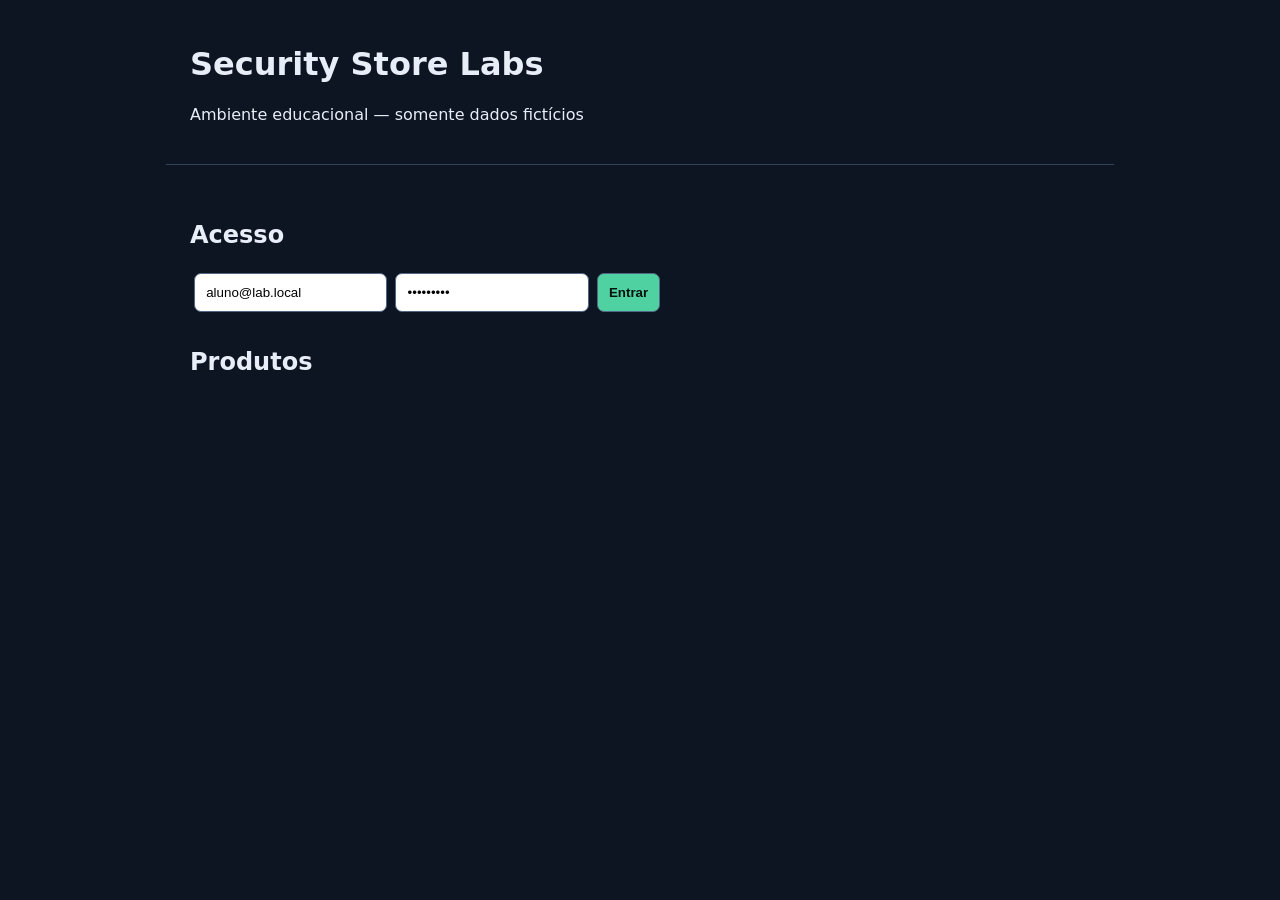
==== src/main/resources/static/index.html @ 5b783619 "chore: initialize security store lab backend" ====
<!doctype html><html lang="pt-BR"><head><meta charset="utf-8"><meta name="viewport" content="width=device-width,initial-scale=1"><title>Security Store Labs</title><link rel="stylesheet" href="styles.css"></head><body><header><h1>Security Store Labs</h1><p>Ambiente educacional — somente dados fictícios</p></header><main><section><h2>Acesso</h2><form id="login"><input id="email" type="email" value="aluno@lab.local" aria-label="E-mail"><input id="password" type="password" value="Aluno123!" aria-label="Senha"><button>Entrar</button></form><p id="identity"></p></section><section><h2>Produtos</h2><div id="products" class="grid"></div></section></main><script src="app.js"></script></body></html>
---- src/main/resources/static/styles.css ----
:root{font-family:system-ui;color:#e8eef7;background:#0d1522}body{margin:0}header,main{max-width:900px;margin:auto;padding:1.5rem}header{border-bottom:1px solid #314158}section{margin:2rem 0}.grid{display:grid;grid-template-columns:repeat(auto-fit,minmax(220px,1fr));gap:1rem}.card{background:#182538;border:1px solid #314158;border-radius:12px;padding:1rem}input,button{padding:.7rem;margin:.25rem;border-radius:7px;border:1px solid #526783}button{background:#4fd1a1;color:#07120e;font-weight:700}small{color:#9db0c7}
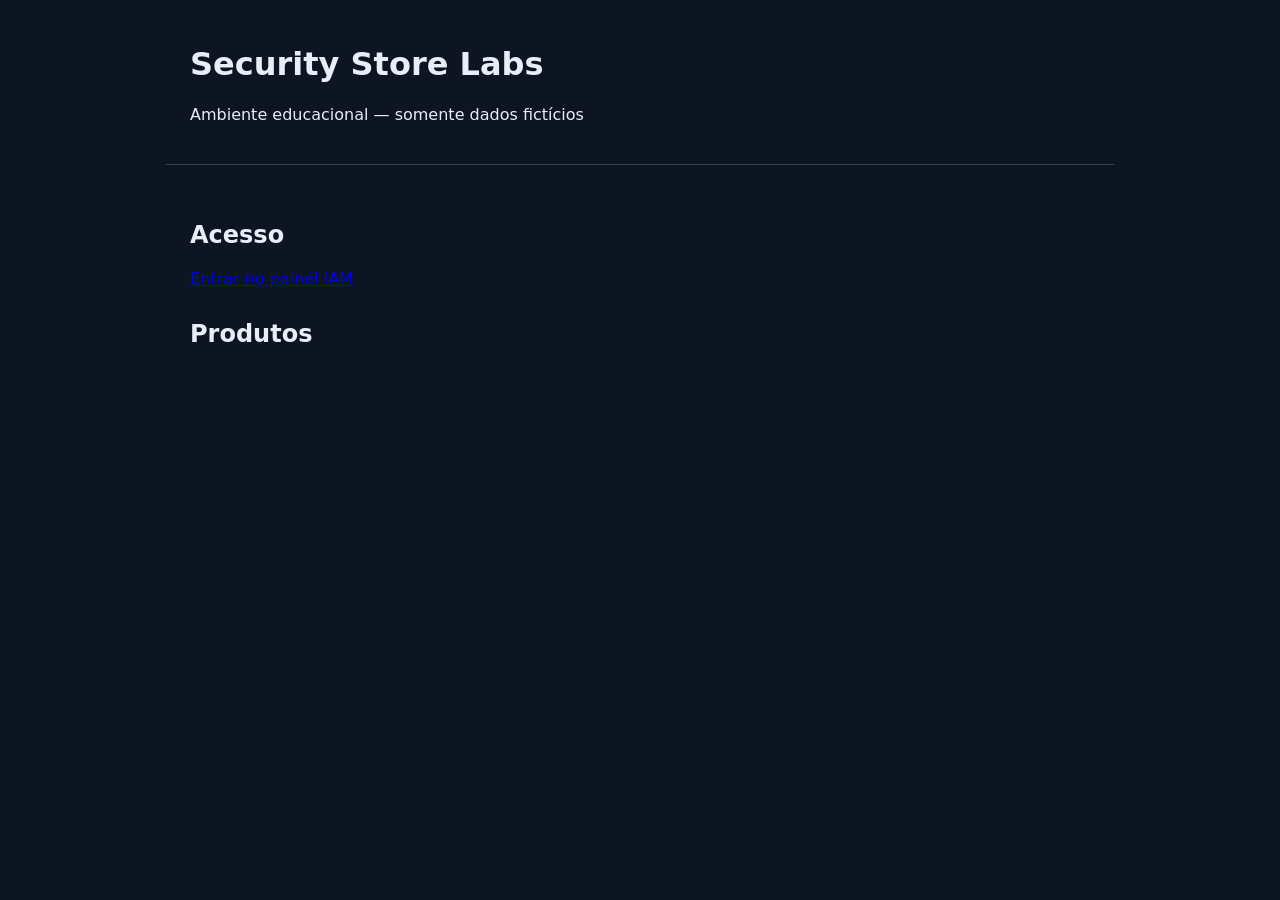
==== commit 78d5f37f: "feat: implement modular IAM with JWT sessions" ====
--- a/src/main/resources/static/index.html
+++ b/src/main/resources/static/index.html
@@ -1 +1 @@
-<!doctype html><html lang="pt-BR"><head><meta charset="utf-8"><meta name="viewport" content="width=device-width,initial-scale=1"><title>Security Store Labs</title><link rel="stylesheet" href="styles.css"></head><body><header><h1>Security Store Labs</h1><p>Ambiente educacional — somente dados fictícios</p></header><main><section><h2>Acesso</h2><form id="login"><input id="email" type="email" value="aluno@lab.local" aria-label="E-mail"><input id="password" type="password" value="Aluno123!" aria-label="Senha"><button>Entrar</button></form><p id="identity"></p></section><section><h2>Produtos</h2><div id="products" class="grid"></div></section></main><script src="app.js"></script></body></html>
+<!doctype html><html lang="pt-BR"><head><meta charset="utf-8"><meta name="viewport" content="width=device-width,initial-scale=1"><title>Security Store Labs</title><link rel="stylesheet" href="styles.css"></head><body><header><h1>Security Store Labs</h1><p>Ambiente educacional — somente dados fictícios</p></header><main><section><h2>Acesso</h2><p><a href="/login.html">Entrar no painel IAM</a></p></section><section><h2>Produtos</h2><div id="products" class="grid"></div></section></main><script src="app.js"></script></body></html>
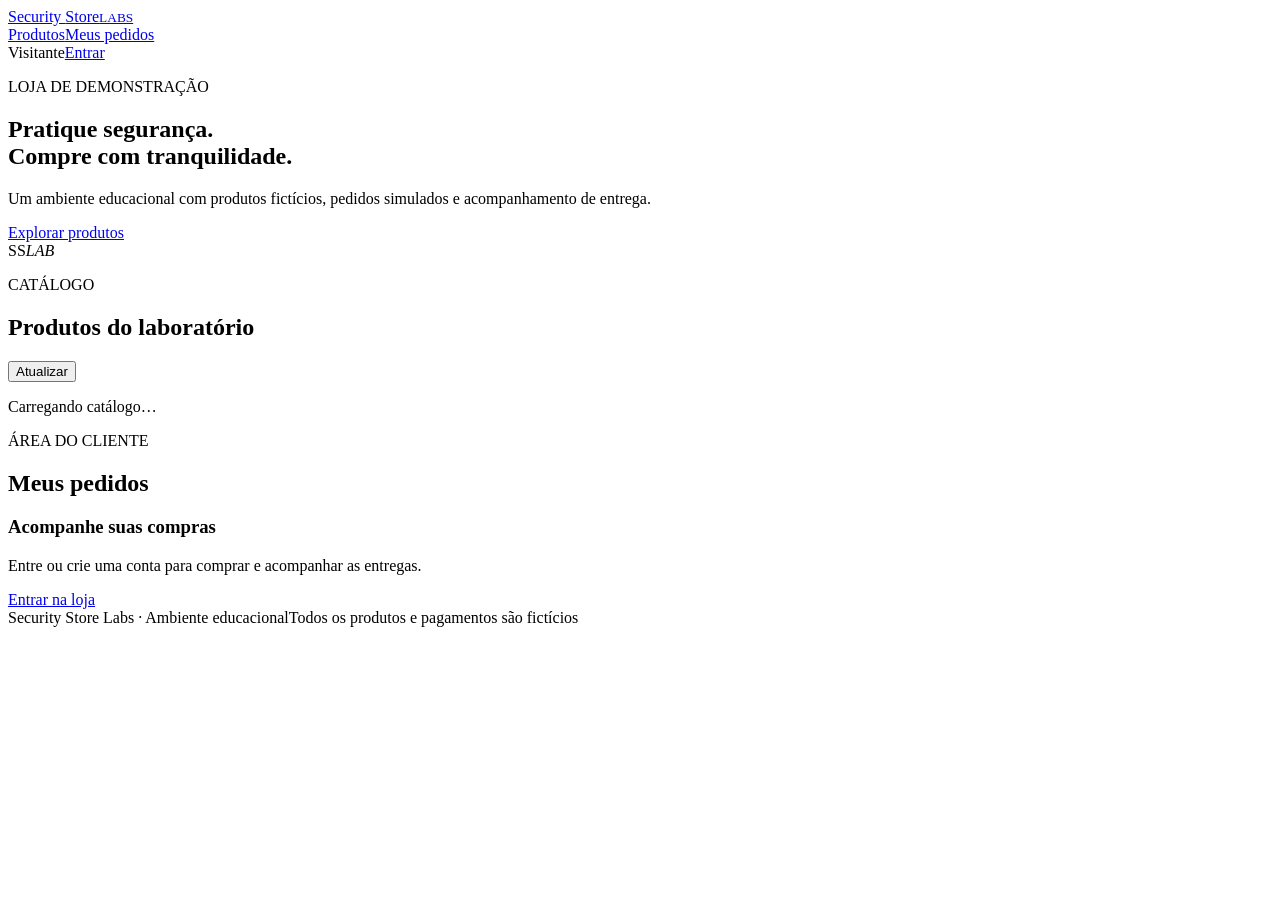
==== commit 3993ea9b: "feat: add logistics module and complete storefront" ====
--- a/src/main/resources/static/index.html
+++ b/src/main/resources/static/index.html
@@ -1 +1,15 @@
-<!doctype html><html lang="pt-BR"><head><meta charset="utf-8"><meta name="viewport" content="width=device-width,initial-scale=1"><title>Security Store Labs</title><link rel="stylesheet" href="styles.css"></head><body><header><h1>Security Store Labs</h1><p>Ambiente educacional — somente dados fictícios</p></header><main><section><h2>Acesso</h2><p><a href="/login.html">Entrar no painel IAM</a></p></section><section><h2>Produtos</h2><div id="products" class="grid"></div></section></main><script src="app.js"></script></body></html>
+<!doctype html>
+<html lang="pt-BR">
+<head><meta charset="utf-8"><meta name="viewport" content="width=device-width,initial-scale=1"><meta name="theme-color" content="#0b1320"><title>Security Store Labs</title><link rel="stylesheet" href="/styles.css"></head>
+<body>
+  <header class="site-header"><a class="brand" href="/">Security <span>Store</span><small>LABS</small></a><nav><a href="#catalog">Produtos</a><a href="#orders">Meus pedidos</a><a href="/admin/index.html" id="admin-link" hidden>Administração</a></nav><div class="account"><span id="account-name">Visitante</span><a class="button secondary" id="login-link" href="/login.html">Entrar</a><button id="logout" class="secondary" hidden>Sair</button></div></header>
+  <main class="container">
+    <section class="hero"><div><p class="eyebrow">LOJA DE DEMONSTRAÇÃO</p><h1>Pratique segurança.<br><span>Compre com tranquilidade.</span></h1><p>Um ambiente educacional com produtos fictícios, pedidos simulados e acompanhamento de entrega.</p><a class="button" href="#catalog">Explorar produtos</a></div><div class="hero-mark" aria-hidden="true"><span>SS</span><i>LAB</i></div></section>
+    <p id="notice" class="notice" role="status" aria-live="polite"></p>
+    <section id="catalog" class="section"><div class="section-heading"><div><p class="eyebrow">CATÁLOGO</p><h2>Produtos do laboratório</h2></div><button id="refresh-products" class="secondary">Atualizar</button></div><div id="products" class="product-grid"><p class="muted">Carregando catálogo…</p></div></section>
+    <section id="orders" class="section"><div class="section-heading"><div><p class="eyebrow">ÁREA DO CLIENTE</p><h2>Meus pedidos</h2></div><button id="refresh-orders" class="secondary" hidden>Atualizar pedidos</button></div><div id="orders-content" class="orders-list"><article class="empty-state"><h3>Acompanhe suas compras</h3><p>Entre ou crie uma conta para comprar e acompanhar as entregas.</p><a class="button" href="/login.html">Entrar na loja</a></article></div></section>
+    <footer><span>Security Store Labs · Ambiente educacional</span><span>Todos os produtos e pagamentos são fictícios</span></footer>
+  </main>
+  <dialog id="checkout-dialog"><form id="checkout-form"><button type="button" class="dialog-close" aria-label="Fechar">×</button><p class="eyebrow">FINALIZAR PEDIDO</p><h2 id="checkout-title">Produto</h2><p id="checkout-price" class="muted"></p><label>Quantidade<input id="checkout-quantity" type="number" min="1" value="1" required></label><p id="checkout-total" class="checkout-total"></p><button id="checkout-submit" class="button" type="submit">Criar pedido</button></form></dialog>
+  <script type="module" src="/js/pages/store.js"></script>
+</body></html>
